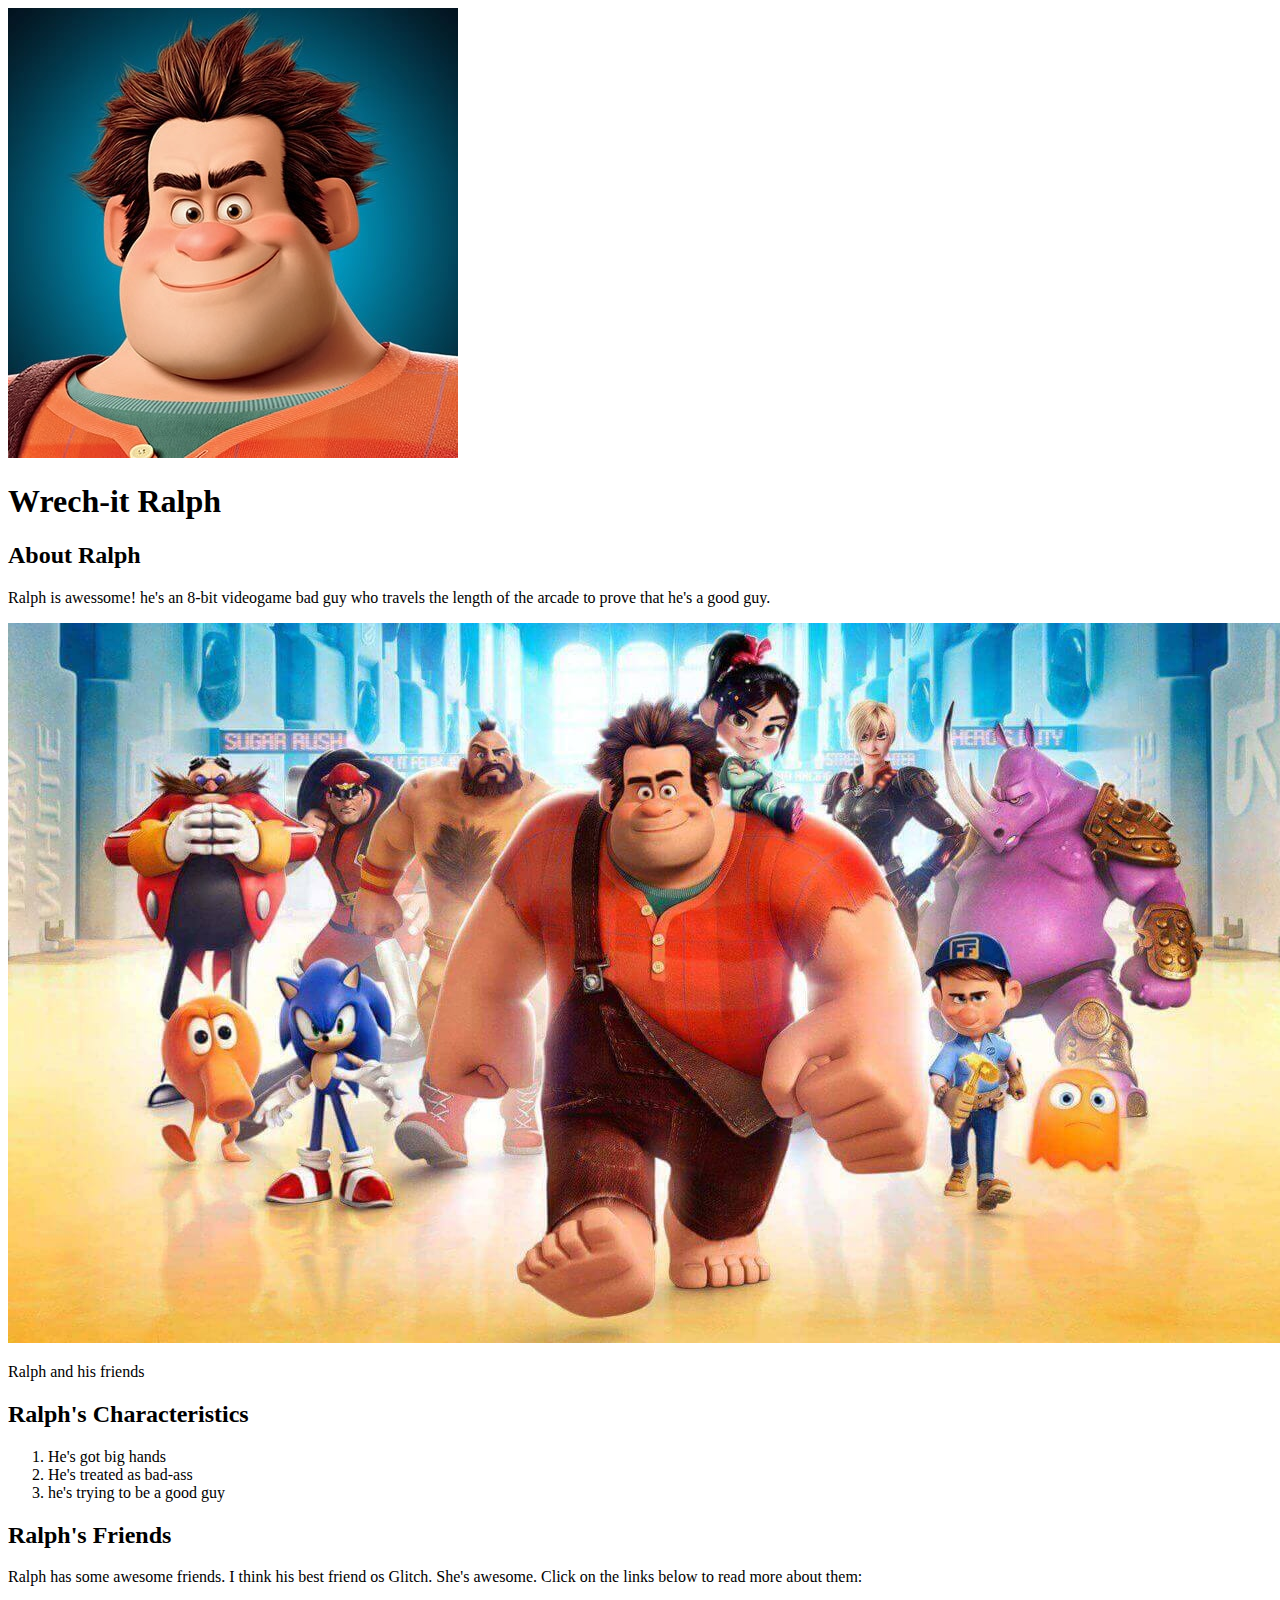
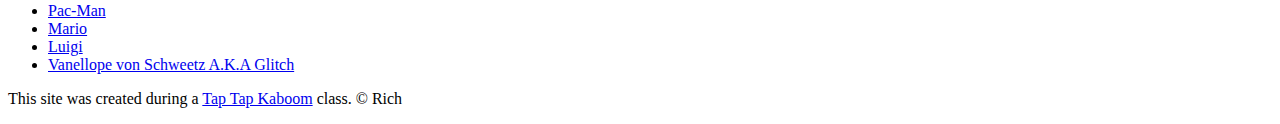
==== index.html @ 7d3c321c "Added chracter's index html and few images" ====
<!DOCTYPE html>
<html>
<head>
	<title>Wrech-it Ralph</title>
	<limk rel="icon" href="img/ralph-avater.jpeg">
</head>
<body>
	<!-- header element -->
	<header>
		<img src="img/ralph-avater.jpeg">
		<h1>Wrech-it Ralph</h1>
	</header>

	<!-- main element -->
	<main>
		<h2>About Ralph</h2>
		<p>Ralph is awessome! he's an 8-bit videogame bad guy who travels the length of the arcade to prove that he's a good guy.</p>
		<img src="img/ralph-big.jpeg">
		<p>Ralph and his friends</p>

		<!-- Characteristics -->
		<h2>Ralph's Characteristics</h2>
		<ol>
			<li>He's got big hands</li>
			<li>He's treated as bad-ass</li>
			<li>he's trying to be a good guy</li>
		</ol>

		<!-- Friends -->
		<h2>Ralph's Friends</h2>
		<p>Ralph has some awesome friends. I think his best friend os Glitch. She's awesome. Click on the links below to read more about them:</p>
		<ul>
			<li><a target="_blank" href="https://en.wikipedia.org/wiki/Pac-Man">Pac-Man</a></li>
			<li><a target="_blank" href="https://en.wikipedia.org/wiki/Mario">Mario</a></li>
			<li><a target="_blank" href="https://en.wikipedia.org/wiki/Luigi">Luigi</a></li>
			<li><a target="_blank" href="https://disney.fandom.com/wiki/Vanellope_von_Schweetz">Vanellope von Schweetz A.K.A Glitch</a></li>
		</ul>
	</main>

	<!-- Footer element -->
	<footer>
		<p>This site was created during a <a href="https://taptapkaboom.com">Tap Tap Kaboom</a> class. &copy; Rich</p>
	</footer>

</body>
</html>
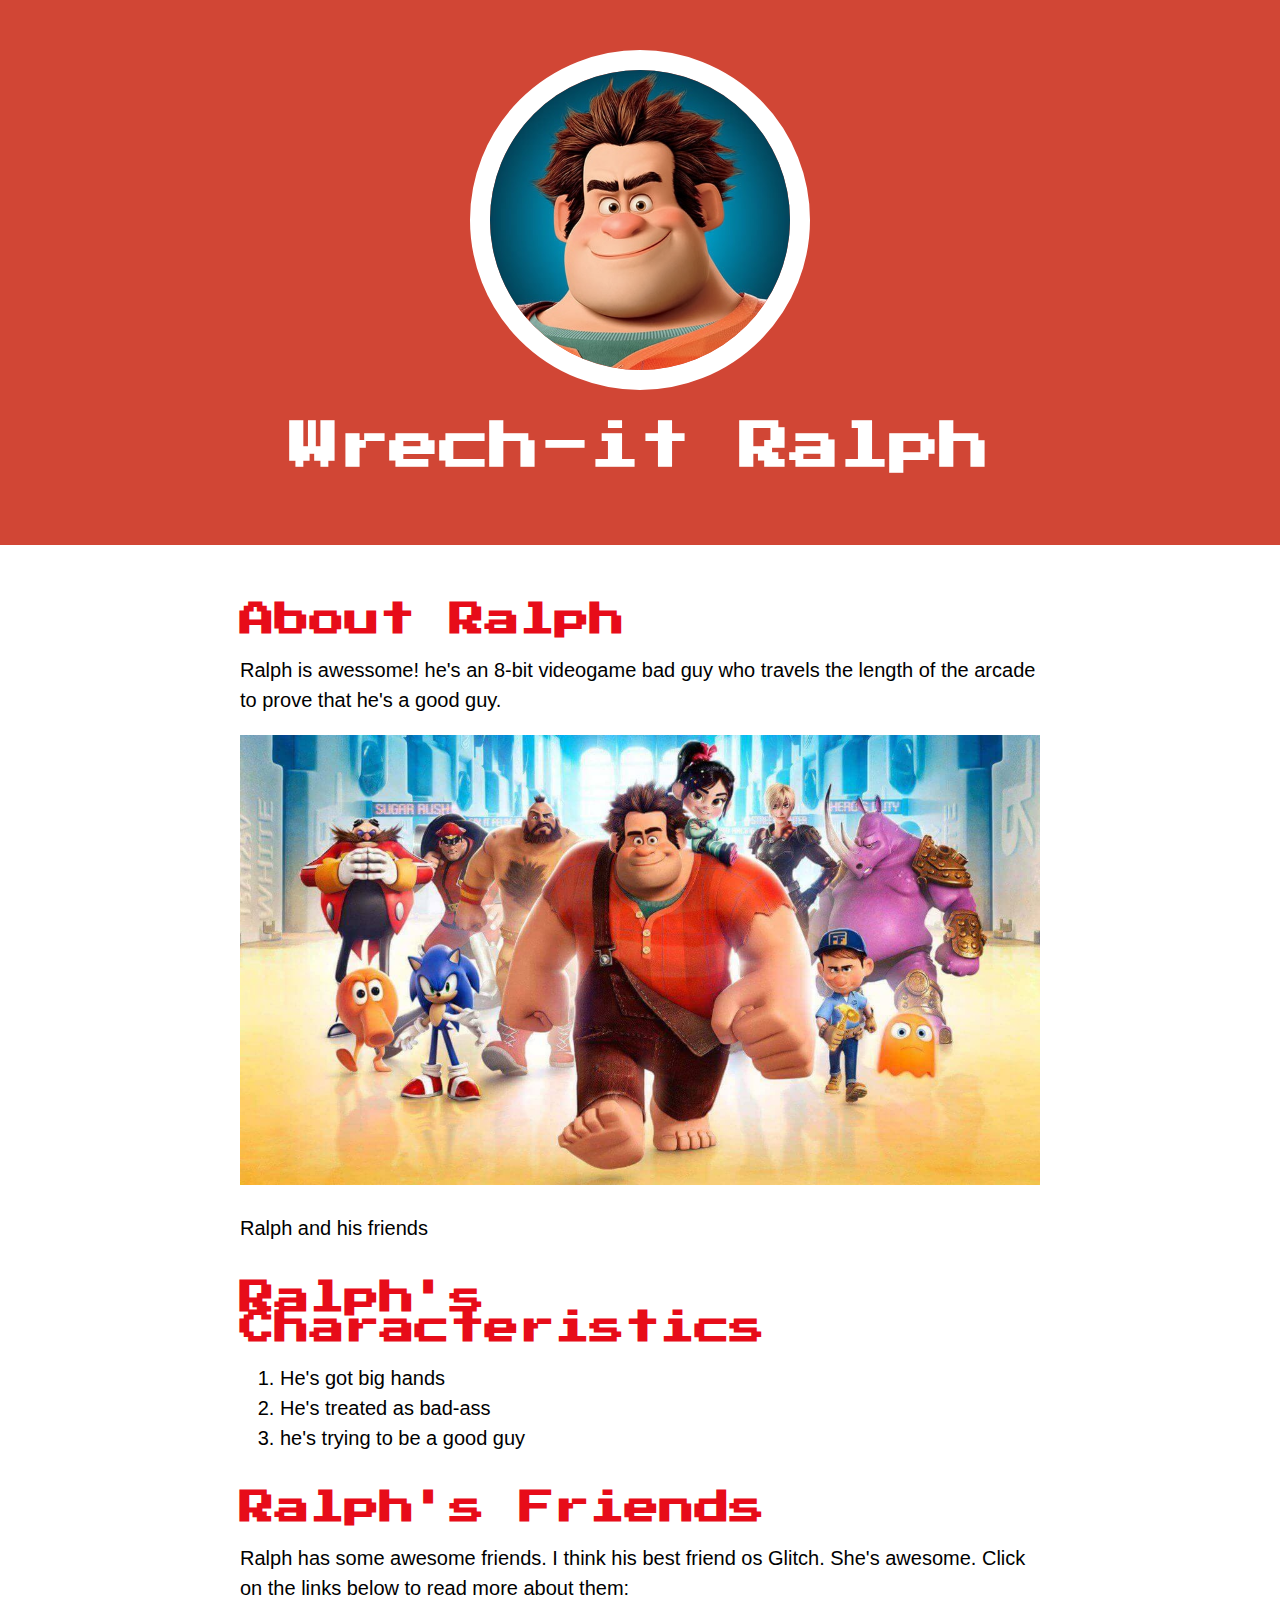
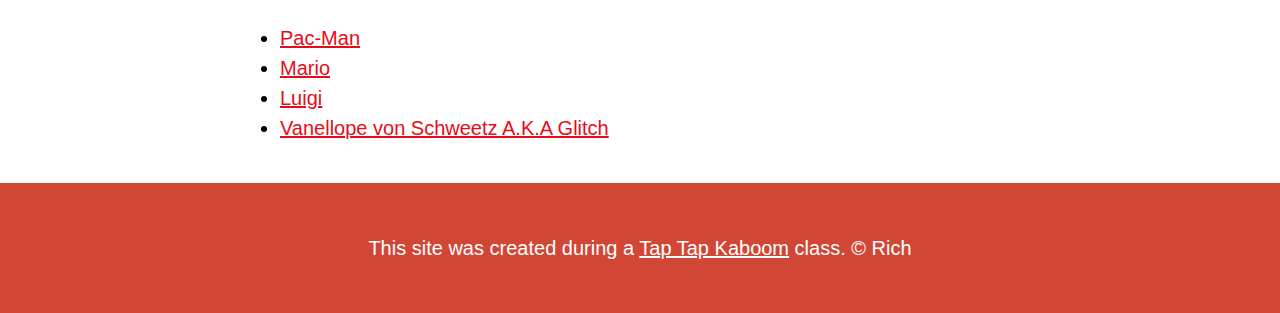
==== commit 3d51fa8f: "Wrote some css and added some html" ====
--- a/index.html
+++ b/index.html
@@ -2,7 +2,9 @@
 <html>
 <head>
 	<title>Wrech-it Ralph</title>
-	<limk rel="icon" href="img/ralph-avater.jpeg">
+	<link rel="shortcut icon" type="image/png" href="img/ralph-icon.png"/>
+	<link href="https://fonts.googleapis.com/css2?family=Press+Start+2P&display=swap" rel="stylesheet">
+	<link rel="stylesheet" type="text/css" href="css/hero.css">
 </head>
 <body>
 	<!-- header element -->
--- a/css/hero.css
+++ b/css/hero.css
@@ -0,0 +1,79 @@
+body{
+	margin: 0;
+	font-family: 'Helvatica', 'Arial', sans-serif;
+	font-size: 20px;
+	line-height: 30px;
+}
+
+header{
+	background-color: #d14635;
+	text-align: center;
+	padding-top: 50px;
+	padding-bottom: 50px;
+
+}
+
+h1, h2{
+	font-family: 'Press Start 2P', cursive;
+}
+
+header h1{
+	color: white;
+	font-size: 50px;
+}
+
+header img{
+	border-radius: 170px;
+	width: 300px;
+	border: 20px solid white
+}
+
+main{
+	max-width: 800px;
+	margin: 0 auto;
+	padding: 20px;
+}
+
+main img{
+	max-width: 100%;
+}
+
+h2{
+	font-size: 35px;
+	color: #e70c19;
+	margin: 40px 0 10px;
+}
+
+a{
+	color: #e70c19;
+}
+a:hover{
+	color: white;
+	background-color: #483a94;
+}
+
+footer{
+	background-color: #d14635;
+	text-align: center;
+	color: white;
+	padding: 50px;
+}
+
+footer p{
+	margin: 0;
+}
+
+footer a{
+	color: white;
+}
+footer a:hover{
+	opacity: .5;
+	background-color: transparent;
+}
+
+p.caption{
+	color: #999999;
+	font-style: italic;
+	margin-top: 0;
+}
+
